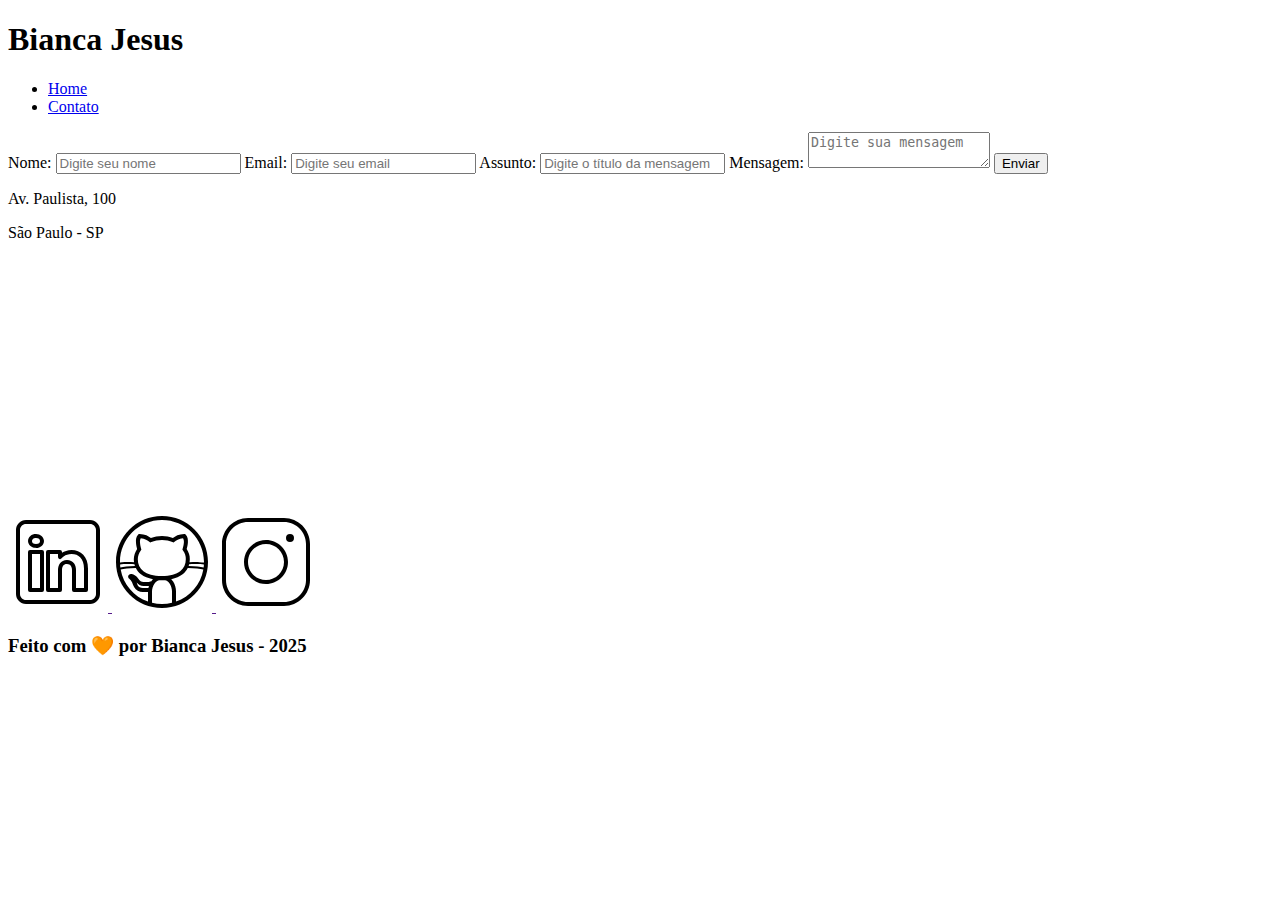
==== contato.html @ 38547e82 "Primeiro commit portfolio" ====
<!DOCTYPE html>
<html lang="pt-br">
	<head>
		<meta charset="UTF-8">
		<meta name="viewport" content="width=device-width, initial-scale=1.0">
		<meta name="description" content="Projeto Portfólio">
		<meta name="author" content="Bianca Jesus">
		<meta name="keywords" content="HTML, CSS, JavaScript">
		<title>Meu Perfil</title>
	</head>
	<body>
		<header>
			<div id="header_content">
				<div id="titulo">
					<h1>Bianca Jesus</h1>
				</div>
				<div id="menu">
					<nav>
						<ul id="menu">
							<li>
								<a href="index.html">Home</a>
							</li>
							<li>
								<a href="contato.html">Contato</a>
							</li>
						</ul>
					</nav>
				</div>
			</div>
		</header>

		<main>
			<section id="contact">
				<form action="#" method="submit">
					<label for="nome">Nome: </label>
					<input id="nome" type="text" name="name" placeholder="Digite seu nome" required />
					<span id="txtNome"></span>

					<label for="email">Email: </label>
					<input id="email" type="email" name="email" placeholder="Digite seu email" required />
					<span id="txtEmail"></span>

					<label for="subject">Assunto: </label>
					<input id="subject" type="text" name="subject" placeholder="Digite o título da mensagem" required />
					<span id="txtSubject"></span>

					<label for="message">Mensagem: </label>
					<textarea id="message" name="message" placeholder="Digite sua mensagem" required></textarea>

					<button type="submit">Enviar</button>
				</form>

				<article id="mapa">
					<div id="endereco">
						<p>Av. Paulista, 100</p>
						<p>São Paulo - SP</p>
					</div>

					<iframe src="https://www.google.com/maps/embed?pb=!1m18!1m12!1m3!1d3657.106696296001!2d-46.65390548535577!3d-23.564611167596592!2m3!1f0!2f0!3f0!3m2!1i1024!2i768!4f13.1!3m3!1m2!1s0x94ce59c7f481fd9f%3A0x9982bfde4df54830!2sAv.%20Paulista%2C%201000%20-%20Bela%20Vista%2C%20S%C3%A3o%20Paulo%20-%20SP%2C%2001310-100!5e0!3m2!1spt-BR!2sbr!4v1594056507065!5m2!1spt-BR!2sbr" width="400" height="250" frameborder="0" style="border: 0" allowfullscreen="" aria-hidden="false" tabindex="0" id="mapa"></iframe>
				</article>
			</section>
		</main>

		<footer>
			<section id="redes_sociais">
				<a href="">
					<img src="assets/img/linkedin.svg" alt="LinkedIn" />
				</a>
				<a href="">
					<img src="assets/img/github.svg" alt="Github" />
				</a>
				<a href="">
					<img src="assets/img/instagram.svg" alt="Instagram" />
				</a>
			</section>

			<h3>Feito com 🧡 por Bianca Jesus - 2025</h3>
		</footer>
	</body>
</html>
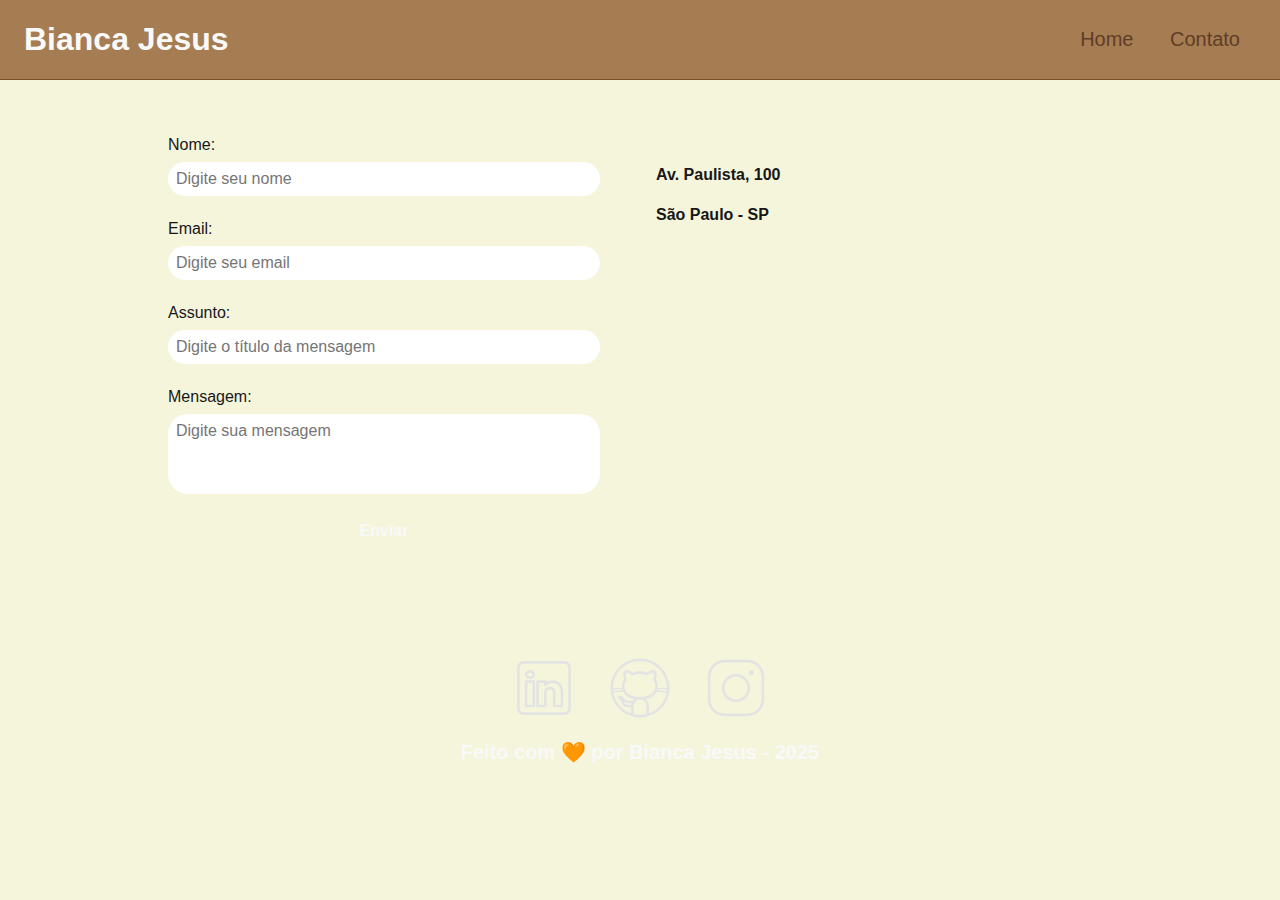
==== commit 6a91954e: "Implementação do CSS" ====
--- a/contato.html
+++ b/contato.html
@@ -6,16 +6,32 @@
 		<meta name="description" content="Projeto Portfólio">
 		<meta name="author" content="Bianca Jesus">
 		<meta name="keywords" content="HTML, CSS, JavaScript">
+
+		<link rel="icon" type="image/svg" href="./assets/img/favicon.svg" />
+
+	<link rel="stylesheet" href="./assets/img/css/style.css"/>
+
 		<title>Meu Perfil</title>
 	</head>
 	<body>
 		<header>
-			<div id="header_content">
+			<div id="header_content" class="flex">
+
+				
 				<div id="titulo">
+
+					
 					<h1>Bianca Jesus</h1>
+
 				</div>
+
+				
 				<div id="menu">
+
+					
 					<nav>
+
+						
 						<ul id="menu">
 							<li>
 								<a href="index.html">Home</a>
@@ -24,13 +40,17 @@
 								<a href="contato.html">Contato</a>
 							</li>
 						</ul>
+
 					</nav>
+
 				</div>
+
 			</div>
+
 		</header>
 
 		<main>
-			<section id="contact">
+			<section id="contact" class="flex">
 				<form action="#" method="submit">
 					<label for="nome">Nome: </label>
 					<input id="nome" type="text" name="name" placeholder="Digite seu nome" required />
@@ -50,7 +70,7 @@
 					<button type="submit">Enviar</button>
 				</form>
 
-				<article id="mapa">
+				<article id="mapa" class="flex_start">
 					<div id="endereco">
 						<p>Av. Paulista, 100</p>
 						<p>São Paulo - SP</p>
@@ -61,17 +81,21 @@
 			</section>
 		</main>
 
-		<footer>
+		<footer class="flex">
+
+			
 			<section id="redes_sociais">
+
 				<a href="">
-					<img src="assets/img/linkedin.svg" alt="LinkedIn" />
+					<img src="assets/img/linkedin.svg" alt="LinkedIn" class="social_icon"/>
 				</a>
 				<a href="">
-					<img src="assets/img/github.svg" alt="Github" />
+					<img src="assets/img/github.svg" alt="Github" class="social_icon"/>
 				</a>
 				<a href="">
-					<img src="assets/img/instagram.svg" alt="Instagram" />
+					<img src="assets/img/instagram.svg" alt="Instagram" class="social_icon"/>
 				</a>
+
 			</section>
 
 			<h3>Feito com 🧡 por Bianca Jesus - 2025</h3>
--- a/assets/img/css/style.css
+++ b/assets/img/css/style.css
@@ -0,0 +1,234 @@
+* {
+    margin: 0;
+    padding: 0;
+    box-sizing: border-box;
+    text-decoration: none;
+    outline: none;
+    font-weight: 400;
+    font-family: sans-serif;
+}
+
+:root {
+    --brown-light: #a67c52; 
+    --brown-medium: #7f4f24; 
+    --brown-dark: #5f3d26;   
+
+    --black-800: #171717;
+
+    --beige-light: #f5f5dc; 
+    --gray-400: #505861;
+
+    --white: #F9F9F9;
+}
+
+html {
+    width: 100%;
+    height: 100vh;
+}
+
+body {
+    background: var(--beige-light);  
+    color: var(--black-800);
+}
+
+h1 {
+    color: var(--white);
+    font-size: 2rem;
+    font-weight: 700;
+}
+
+h2 {
+    padding: 1rem;
+    color: var(--black-800);
+    font-size: 1.5rem;
+    font-weight: 600;
+    text-align: left;
+}
+
+h3 {
+    padding: 1rem;
+    color: var(--white);
+    font-size: 1.25rem;
+    font-weight: 700;
+    text-align: center;
+}
+
+p {
+    font-size: 1rem;
+    line-height: 1.5rem;
+    text-align: justify;
+    padding: 0.5rem 0;
+}
+
+
+.flex {
+    display: flex;
+    justify-content: center;
+    align-items: center;
+}
+
+.flex_start {
+    display: flex;
+    justify-content: flex-start;
+}
+
+
+#header_content {
+    height: 80px;
+    position: sticky; 
+    top: 0; 
+    width: 100%; 
+    justify-content: space-between;
+    padding: 24px;
+    background-color: var(--brown-light);  
+    border-bottom: 1px solid var(--brown-medium);  
+}
+
+#menu li {
+    display: inline;
+    padding: 1rem;
+}
+
+#menu li a {
+    text-decoration: none;
+    color: var(--brown-dark);  
+    font-size: 20px;
+}
+
+#menu li a:hover {
+    color: var(--brown-medium);  
+    text-decoration: underline;
+}
+    #about{
+        flex-direction: column;
+        margin: 2rem auto;
+        width: 90%;
+     }
+    
+    #conteudo{
+        flex-direction: row;
+        gap: 2rem;
+    
+    }
+    
+    .img_profile{
+        width: 200px;
+
+    
+}
+ 
+#video{
+    flex-direction: column;
+    margin: 2rem auto;
+    width: 90%;
+
+}
+
+footer{
+    flex-direction: column;
+    margin: 0;
+    padding: 2rem;
+    color: var(--white);
+    background-color: var(--purple-500);
+    font-weight: bold;
+    text-align: center;
+}
+
+#redes_sociais {
+    display: flex;
+    justify-content: space-evenly; 
+    margin: 1rem 0 0 0;
+    width: 320px;
+}
+
+.social_icon {
+    width: 4rem;
+    height: 4rem;
+    filter: brightness(0) 
+            saturate(100%) 
+            invert(100%) 
+            sepia(0%) 
+            saturate(7457%) 
+            hue-rotate(23deg) 
+            brightness(95%) 
+            contrast(87%);
+}
+
+.social_icon:hover {  
+    filter: brightness(0) 
+            saturate(100%) 
+            invert(65%) 
+            sepia(59%) 
+            saturate(2437%) 
+            hue-rotate(213deg) 
+            brightness(86%) 
+            contrast(88%);
+}
+#contact{
+    flex-direction: row;
+    gap: 2rem;
+ }
+
+form {
+    display: flex;
+    flex-direction: column;
+    width: 480px;
+    margin: 2rem 0;
+    padding: 1.5rem;
+    border: none;
+}
+
+form label {
+    font-size: 1rem;
+    text-align: left;
+    font-weight: 500;
+}
+
+form input,
+textarea {
+    margin: 0.5rem 0 1rem;
+    padding: 0.5rem;
+    border-radius: 1.25rem;
+    border: none;
+    width: 100%;
+    font-size: 1rem;
+}
+
+textarea {
+    resize: none;
+    height: 5rem;
+}
+
+form span{
+    margin: 0 0 0.5rem 0.75rem;
+    font-size: 0.75rem;
+    line-height: 1rem;
+    color: red;
+}
+
+form button {
+    text-align: center;
+    padding: 0.75rem 2rem;
+    background: var(--purple-800);
+    border: 1px solid var(--purple-500);
+    color: var(--white);
+    border-radius: 0.75rem;
+    font-weight: 700;
+    font-size: 1rem;
+}
+
+form button:hover {
+    background: var(--purple-500);
+}
+
+#mapa{
+    width: 480px;
+    flex-direction: column;
+    gap: 3rem;
+}
+
+#endereco > p{
+    font-size: 1rem;
+    text-align: justify;
+    font-weight: 600;
+}
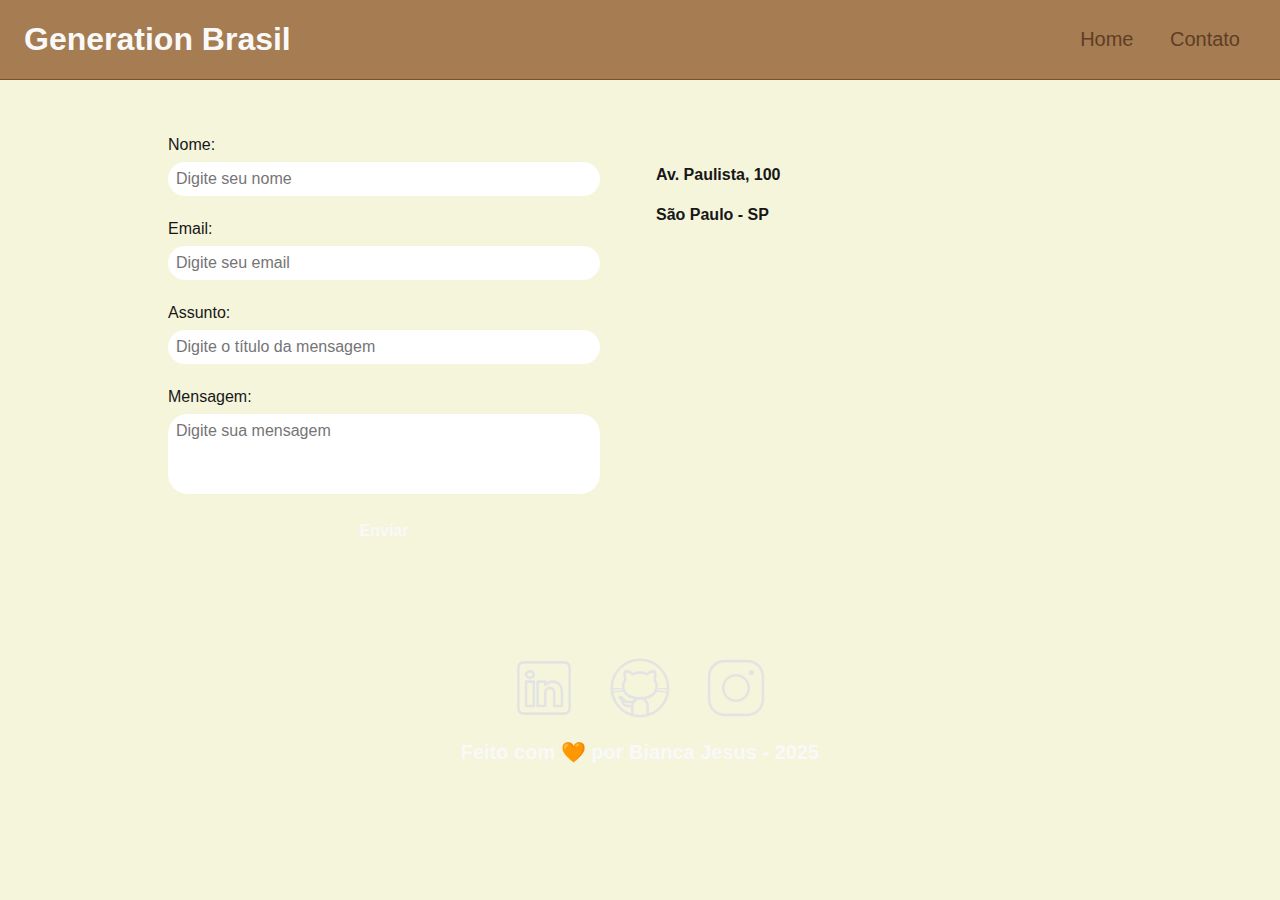
==== commit bb091127: "Implementação e correção formulário" ====
--- a/contato.html
+++ b/contato.html
@@ -2,36 +2,26 @@
 <html lang="pt-br">
 	<head>
 		<meta charset="UTF-8">
+		
 		<meta name="viewport" content="width=device-width, initial-scale=1.0">
 		<meta name="description" content="Projeto Portfólio">
-		<meta name="author" content="Bianca Jesus">
+		<meta name="author" content="Generation Brasil">
 		<meta name="keywords" content="HTML, CSS, JavaScript">
-
+		
 		<link rel="icon" type="image/svg" href="./assets/img/favicon.svg" />
 
-	<link rel="stylesheet" href="./assets/img/css/style.css"/>
+		<link rel="stylesheet" href="./assets/css/style.css" />
 
 		<title>Meu Perfil</title>
 	</head>
 	<body>
 		<header>
 			<div id="header_content" class="flex">
-
-				
 				<div id="titulo">
-
-					
-					<h1>Bianca Jesus</h1>
-
+					<h1>Generation Brasil</h1>
 				</div>
-
-				
 				<div id="menu">
-
-					
 					<nav>
-
-						
 						<ul id="menu">
 							<li>
 								<a href="index.html">Home</a>
@@ -40,52 +30,75 @@
 								<a href="contato.html">Contato</a>
 							</li>
 						</ul>
-
 					</nav>
-
 				</div>
-
 			</div>
-
 		</header>
-
 		<main>
-			<section id="contact" class="flex">
-				<form action="#" method="submit">
-					<label for="nome">Nome: </label>
-					<input id="nome" type="text" name="name" placeholder="Digite seu nome" required />
+			<div id="contact" class="flex">
+				<form action="#" method="submit" id="formulario">
+					<label for="name">Nome: </label>
+					<input
+						id="name"
+						type="text"
+						name="name"
+						placeholder="Digite seu nome"
+					/>
 					<span id="txtNome"></span>
 
 					<label for="email">Email: </label>
-					<input id="email" type="email" name="email" placeholder="Digite seu email" required />
+					<input
+						id="email"
+						type="text"
+						name="email"
+						placeholder="Digite seu email"
+					/>
 					<span id="txtEmail"></span>
 
 					<label for="subject">Assunto: </label>
-					<input id="subject" type="text" name="subject" placeholder="Digite o título da mensagem" required />
+					<input
+						id="subject"
+						type="text"
+						name="subject"
+						placeholder="Digite o título da mensagem"
+					/>
 					<span id="txtSubject"></span>
 
 					<label for="message">Mensagem: </label>
-					<textarea id="message" name="message" placeholder="Digite sua mensagem" required></textarea>
+					<textarea
+						id="message"
+						name="message"
+						placeholder="Digite sua mensagem"
+					></textarea>
 
 					<button type="submit">Enviar</button>
 				</form>
-
-				<article id="mapa" class="flex_start">
+				<section id="mapa" class="flex_start">
+					
 					<div id="endereco">
 						<p>Av. Paulista, 100</p>
 						<p>São Paulo - SP</p>
 					</div>
 
-					<iframe src="https://www.google.com/maps/embed?pb=!1m18!1m12!1m3!1d3657.106696296001!2d-46.65390548535577!3d-23.564611167596592!2m3!1f0!2f0!3f0!3m2!1i1024!2i768!4f13.1!3m3!1m2!1s0x94ce59c7f481fd9f%3A0x9982bfde4df54830!2sAv.%20Paulista%2C%201000%20-%20Bela%20Vista%2C%20S%C3%A3o%20Paulo%20-%20SP%2C%2001310-100!5e0!3m2!1spt-BR!2sbr!4v1594056507065!5m2!1spt-BR!2sbr" width="400" height="250" frameborder="0" style="border: 0" allowfullscreen="" aria-hidden="false" tabindex="0" id="mapa"></iframe>
-				</article>
-			</section>
+					<iframe
+						src="https://www.google.com/maps/embed?pb=!1m18!1m12!1m3!1d3657.106696296001!2d-46.65390548535577!3d-23.564611167596592!2m3!1f0!2f0!3f0!3m2!1i1024!2i768!4f13.1!3m3!1m2!1s0x94ce59c7f481fd9f%3A0x9982bfde4df54830!2sAv.%20Paulista%2C%201000%20-%20Bela%20Vista%2C%20S%C3%A3o%20Paulo%20-%20SP%2C%2001310-100!5e0!3m2!1spt-BR!2sbr!4v1594056507065!5m2!1spt-BR!2sbr"
+						width="400"
+						height="250"
+						frameborder="0"
+						style="border: 0"
+						allowfullscreen=""
+						aria-hidden="false"
+						tabindex="0"
+						id="mapa"
+						onmousemove="mapaZoom()" 
+						onmouseout="mapaNormal()"
+					>
+					</iframe>
+				</section>
+			</div>
 		</main>
-
 		<footer class="flex">
-
-			
 			<section id="redes_sociais">
-
 				<a href="">
 					<img src="assets/img/linkedin.svg" alt="LinkedIn" class="social_icon"/>
 				</a>
@@ -95,10 +108,10 @@
 				<a href="">
 					<img src="assets/img/instagram.svg" alt="Instagram" class="social_icon"/>
 				</a>
-
 			</section>
 
-			<h3>Feito com 🧡 por Bianca Jesus - 2025</h3>
-		</footer>
-	</body>
-</html>+      <h3>Feito com 🧡 por Bianca Jesus - 2025</h3>
+    </footer>
+    <script src="assets/js/script.js"></script>
+  </body>
+</html>
--- a/assets/css/style.css
+++ b/assets/css/style.css
@@ -0,0 +1,234 @@
+* {
+    margin: 0;
+    padding: 0;
+    box-sizing: border-box;
+    text-decoration: none;
+    outline: none;
+    font-weight: 400;
+    font-family: sans-serif;
+}
+
+:root {
+    --brown-light: #a67c52; 
+    --brown-medium: #7f4f24; 
+    --brown-dark: #5f3d26;   
+
+    --black-800: #171717;
+
+    --beige-light: #f5f5dc; 
+    --gray-400: #505861;
+
+    --white: #F9F9F9;
+}
+
+html {
+    width: 100%;
+    height: 100vh;
+}
+
+body {
+    background: var(--beige-light);  
+    color: var(--black-800);
+}
+
+h1 {
+    color: var(--white);
+    font-size: 2rem;
+    font-weight: 700;
+}
+
+h2 {
+    padding: 1rem;
+    color: var(--black-800);
+    font-size: 1.5rem;
+    font-weight: 600;
+    text-align: left;
+}
+
+h3 {
+    padding: 1rem;
+    color: var(--white);
+    font-size: 1.25rem;
+    font-weight: 700;
+    text-align: center;
+}
+
+p {
+    font-size: 1rem;
+    line-height: 1.5rem;
+    text-align: justify;
+    padding: 0.5rem 0;
+}
+
+
+.flex {
+    display: flex;
+    justify-content: center;
+    align-items: center;
+}
+
+.flex_start {
+    display: flex;
+    justify-content: flex-start;
+}
+
+
+#header_content {
+    height: 80px;
+    position: sticky; 
+    top: 0; 
+    width: 100%; 
+    justify-content: space-between;
+    padding: 24px;
+    background-color: var(--brown-light);  
+    border-bottom: 1px solid var(--brown-medium);  
+}
+
+#menu li {
+    display: inline;
+    padding: 1rem;
+}
+
+#menu li a {
+    text-decoration: none;
+    color: var(--brown-dark);  
+    font-size: 20px;
+}
+
+#menu li a:hover {
+    color: var(--brown-medium);  
+    text-decoration: underline;
+}
+    #about{
+        flex-direction: column;
+        margin: 2rem auto;
+        width: 90%;
+     }
+    
+    #conteudo{
+        flex-direction: row;
+        gap: 2rem;
+    
+    }
+    
+    .img_profile{
+        width: 200px;
+
+    
+}
+ 
+#video{
+    flex-direction: column;
+    margin: 2rem auto;
+    width: 90%;
+
+}
+
+footer{
+    flex-direction: column;
+    margin: 0;
+    padding: 2rem;
+    color: var(--white);
+    background-color: var(--purple-500);
+    font-weight: bold;
+    text-align: center;
+}
+
+#redes_sociais {
+    display: flex;
+    justify-content: space-evenly; 
+    margin: 1rem 0 0 0;
+    width: 320px;
+}
+
+.social_icon {
+    width: 4rem;
+    height: 4rem;
+    filter: brightness(0) 
+            saturate(100%) 
+            invert(100%) 
+            sepia(0%) 
+            saturate(7457%) 
+            hue-rotate(23deg) 
+            brightness(95%) 
+            contrast(87%);
+}
+
+.social_icon:hover {  
+    filter: brightness(0) 
+            saturate(100%) 
+            invert(65%) 
+            sepia(59%) 
+            saturate(2437%) 
+            hue-rotate(213deg) 
+            brightness(86%) 
+            contrast(88%);
+}
+#contact{
+    flex-direction: row;
+    gap: 2rem;
+ }
+
+form {
+    display: flex;
+    flex-direction: column;
+    width: 480px;
+    margin: 2rem 0;
+    padding: 1.5rem;
+    border: none;
+}
+
+form label {
+    font-size: 1rem;
+    text-align: left;
+    font-weight: 500;
+}
+
+form input,
+textarea {
+    margin: 0.5rem 0 1rem;
+    padding: 0.5rem;
+    border-radius: 1.25rem;
+    border: none;
+    width: 100%;
+    font-size: 1rem;
+}
+
+textarea {
+    resize: none;
+    height: 5rem;
+}
+
+form span{
+    margin: 0 0 0.5rem 0.75rem;
+    font-size: 0.75rem;
+    line-height: 1rem;
+    color: red;
+}
+
+form button {
+    text-align: center;
+    padding: 0.75rem 2rem;
+    background: var(--purple-800);
+    border: 1px solid var(--purple-500);
+    color: var(--white);
+    border-radius: 0.75rem;
+    font-weight: 700;
+    font-size: 1rem;
+}
+
+form button:hover {
+    background: var(--purple-500);
+}
+
+#mapa{
+    width: 480px;
+    flex-direction: column;
+    gap: 3rem;
+}
+
+#endereco > p{
+    font-size: 1rem;
+    text-align: justify;
+    font-weight: 600;
+}
